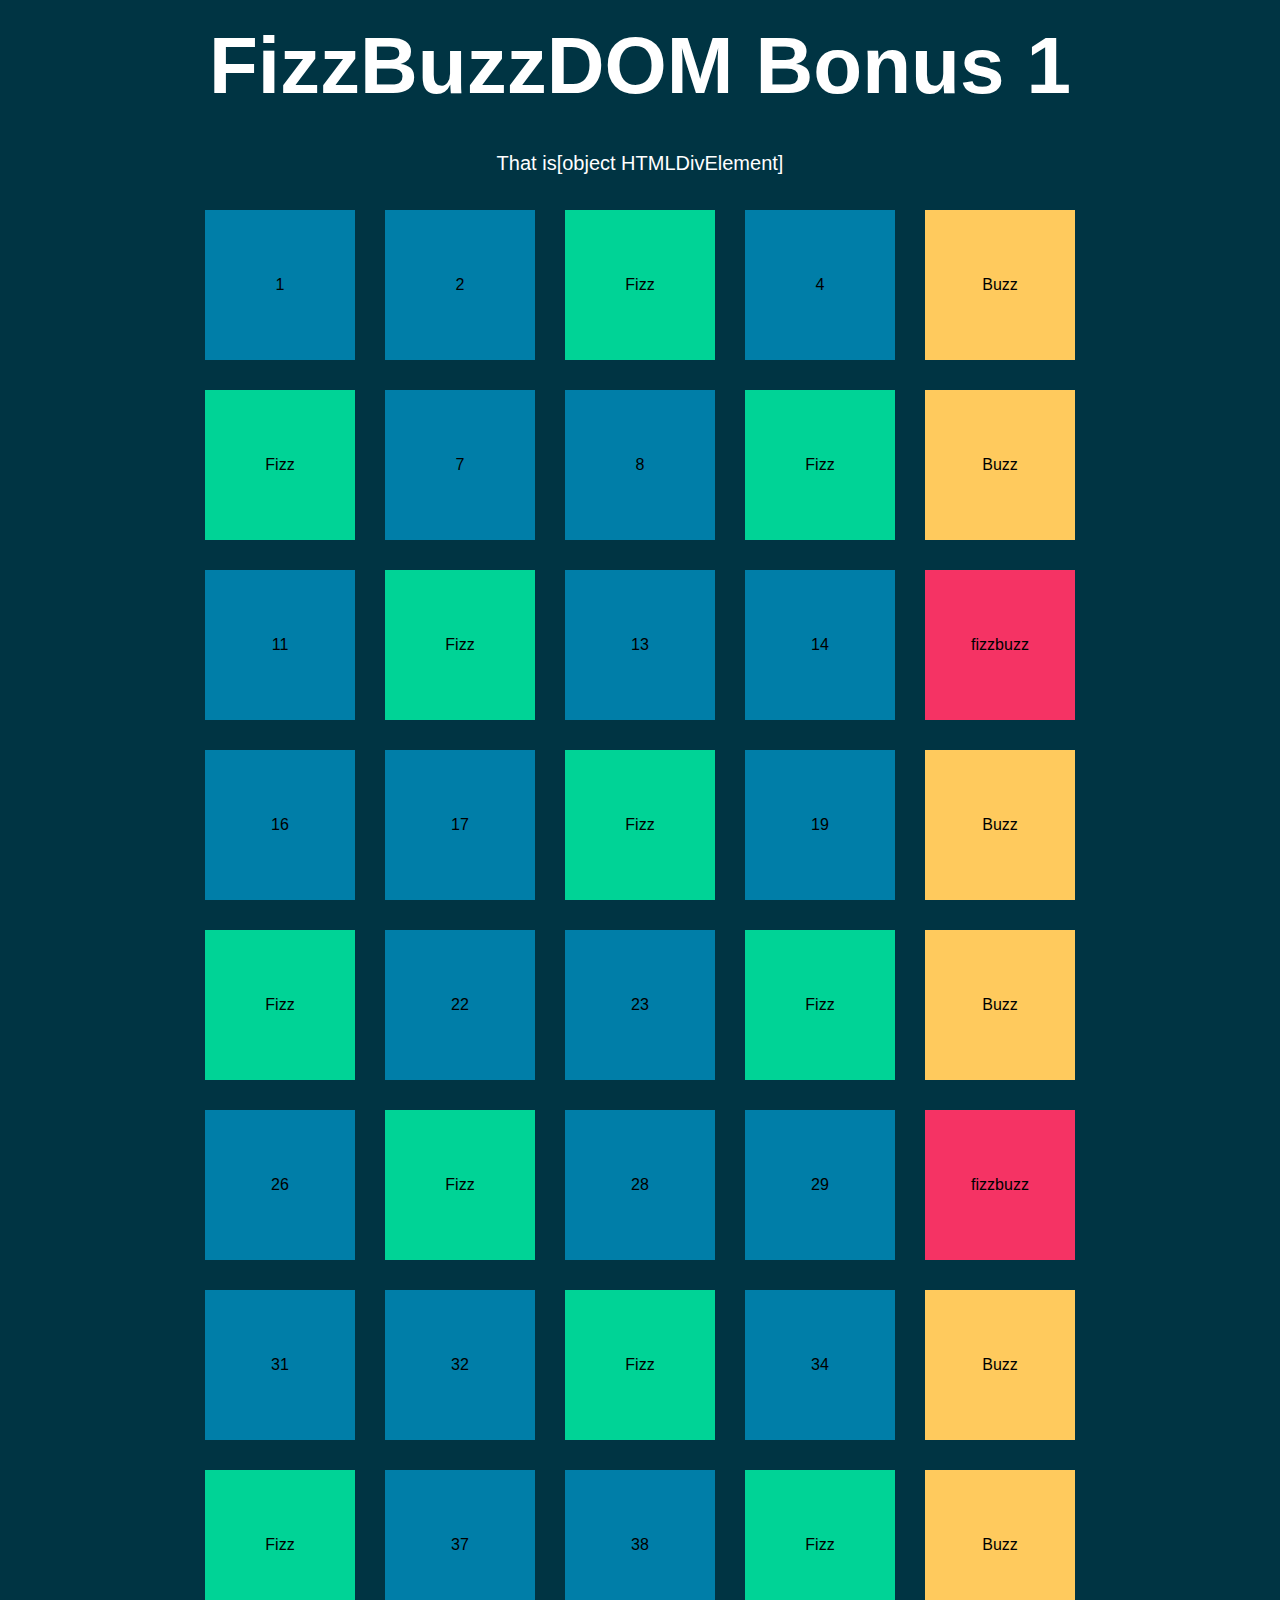
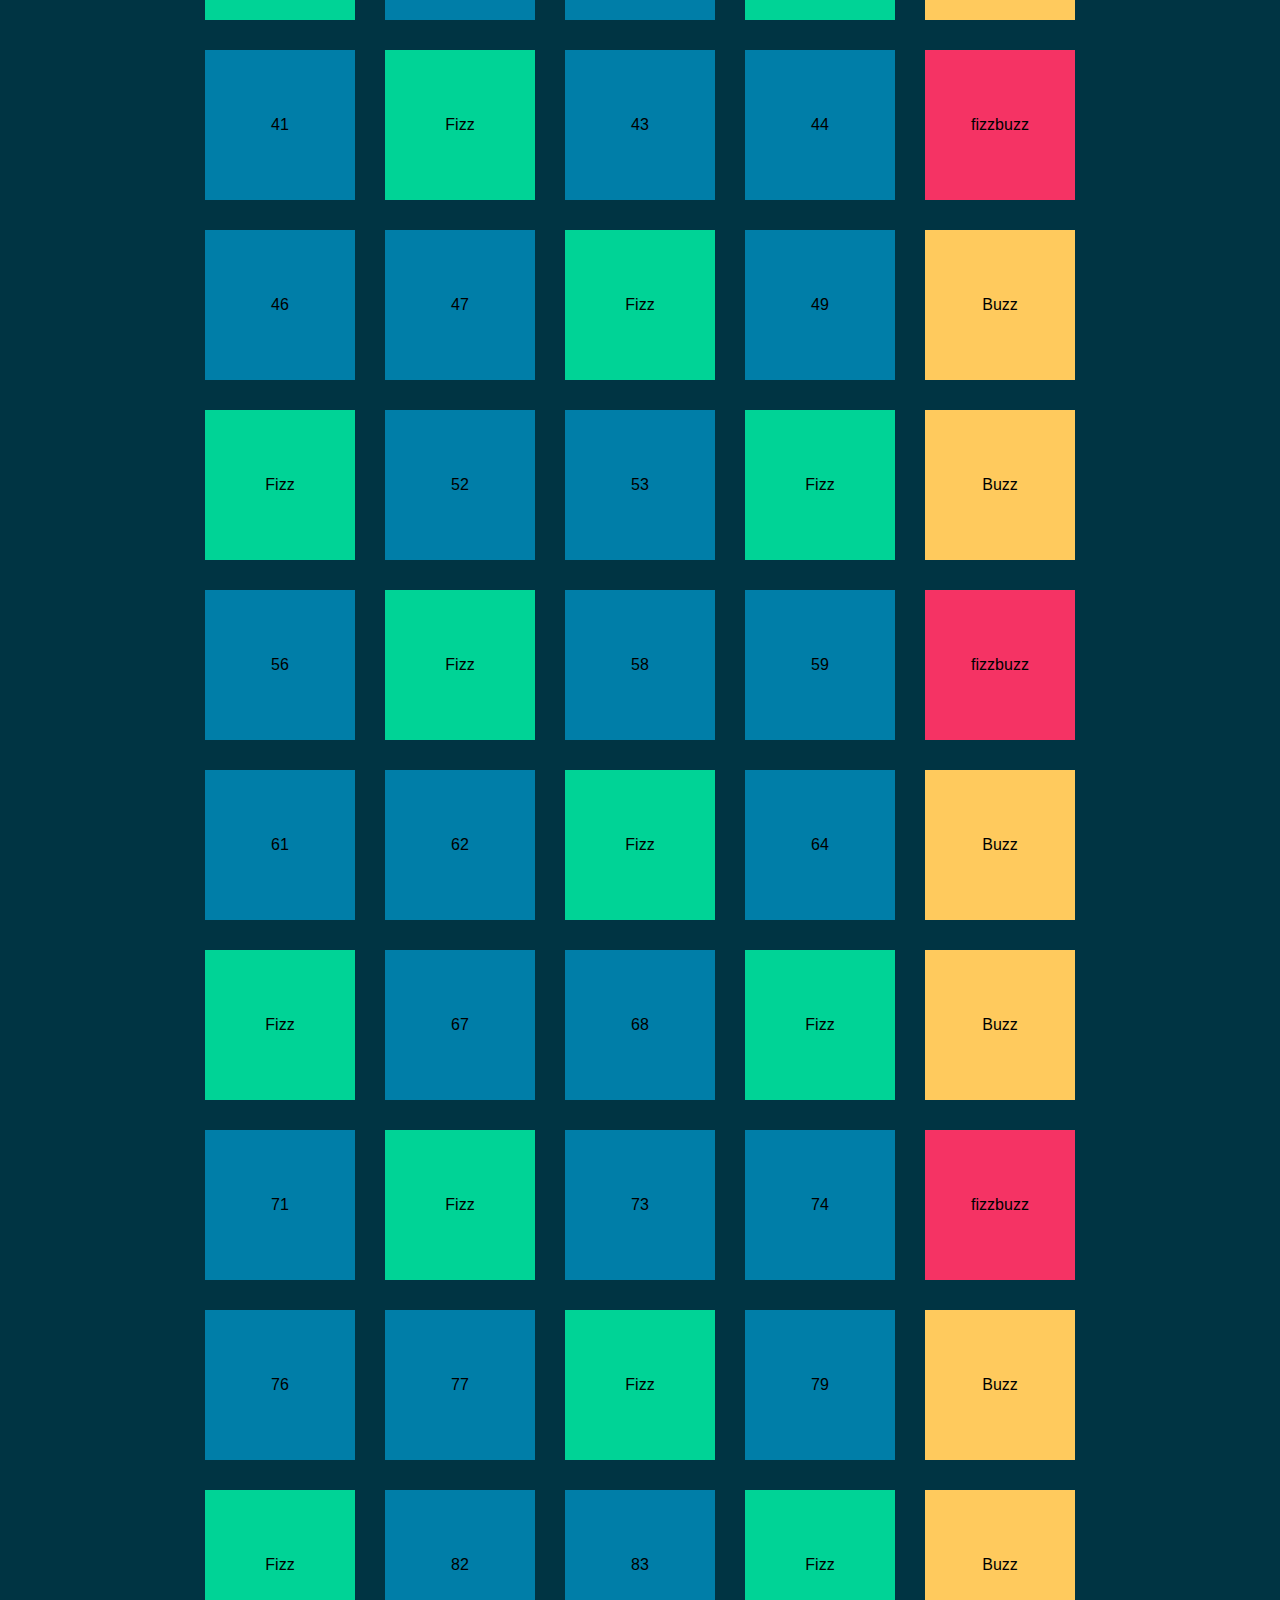
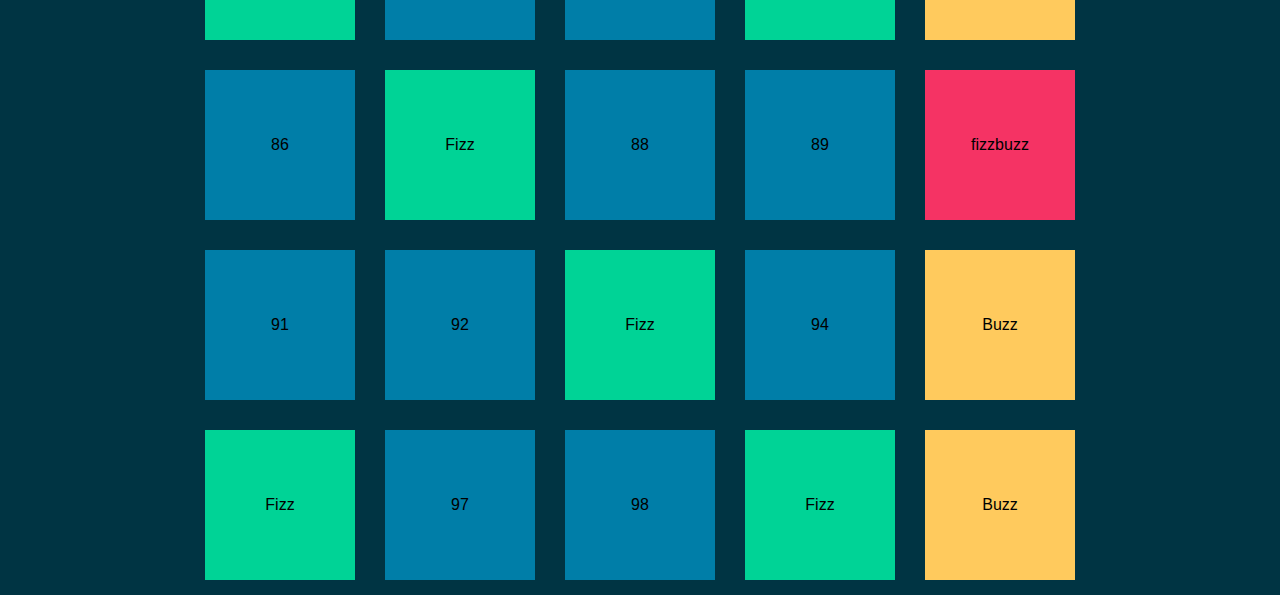
==== BONUS 1/index.html @ 71afa125 "bonus 1" ====
<!DOCTYPE html>
<html lang="en">
<head>
    <meta charset="UTF-8">
    <meta http-equiv="X-UA-Compatible" content="IE=edge">
    <meta name="viewport" content="width=device-width, initial-scale=1.0">
    <link rel="stylesheet" href="css/style.css">
    <title>FuzzBuzz</title>
</head>
<body>

    <h1>FizzBuzzDOM Bonus 1</h1>
    <div id="container-plus"></div>

    <div id="container"></div>
    
    <script src="js/main.js"></script>
</body>
</html>
---- BONUS 1/css/style.css ----
* {

    padding: 0;
    margin: 0;
    box-sizing: border-box;

}

body {

    background-color: #003443;
    font-family: 'Gill Sans', 'Gill Sans MT', Calibri, 'Trebuchet MS', sans-serif;
}

#container {

    max-width: 80%;
    display: flex;
    flex-wrap: wrap;
    justify-content: center;
    margin: auto;
    
}

#container-plus section {

    text-align:center;
    color: white;
    font-size: 20px;
    margin: 20px;
}

.box {

    width: 150px;
    height: 150px;
    background-color: rgb(159, 73, 73);
    color: black;
    display: flex;
    justify-content: center;
    align-items: center;
    margin: 15px;

}

.green {

    background-color: green;
}

h1 {

    color: white;
    text-align: center;
    padding: 20px;
    font-size: 80px;
}
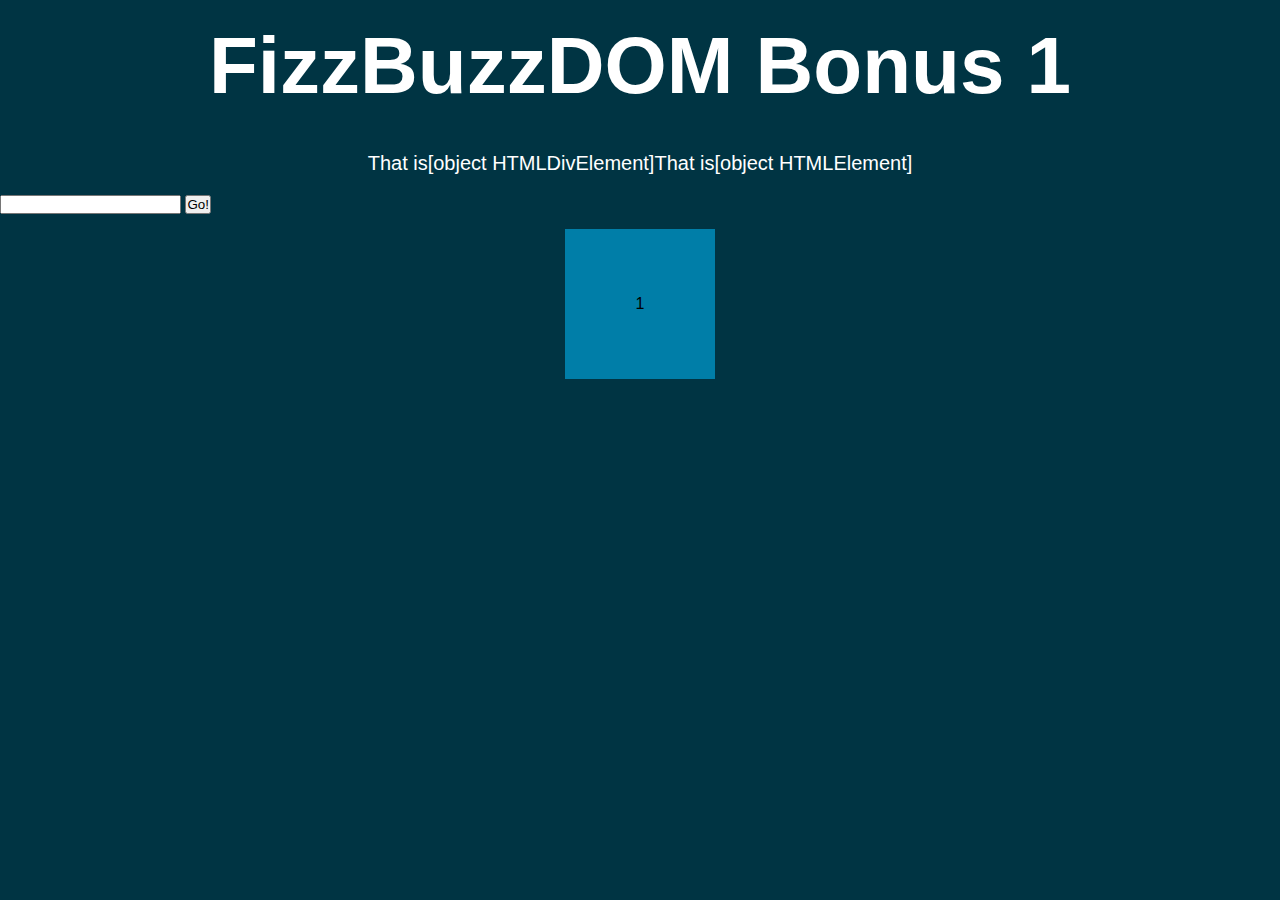
==== commit 92e42c01: "numero print ?" ====
--- a/BONUS 1/index.html
+++ b/BONUS 1/index.html
@@ -11,6 +11,10 @@
 
     <h1>FizzBuzzDOM Bonus 1</h1>
     <div id="container-plus"></div>
+    <form action="send">
+        <input id="numPrint" type="number">
+        <input id="btn" type="button" value="Go!">
+    </form>
 
     <div id="container"></div>
     
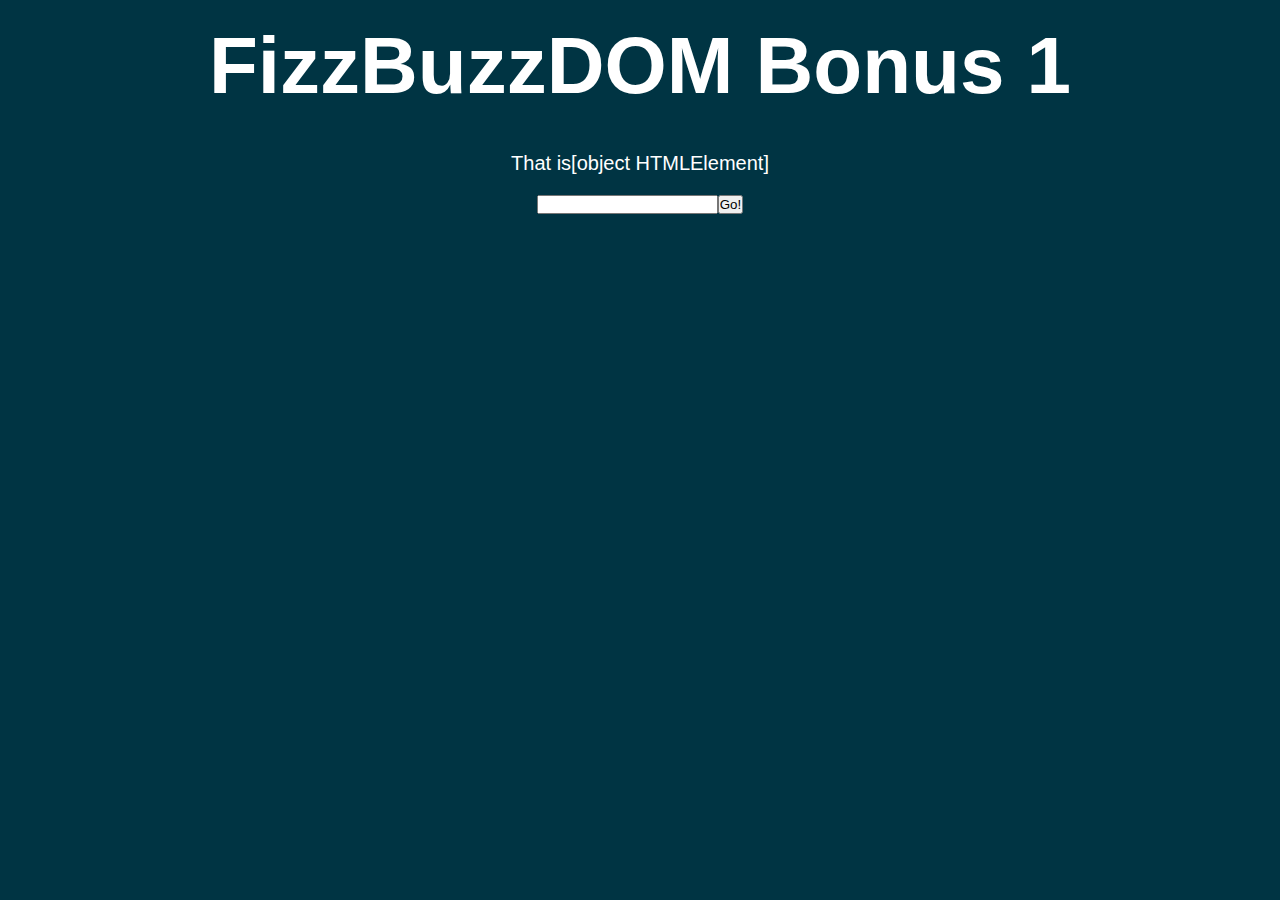
==== commit 2b87ee0e: "Bonus 2 to fix" ====
--- a/BONUS 1/index.html
+++ b/BONUS 1/index.html
@@ -11,7 +11,7 @@
 
     <h1>FizzBuzzDOM Bonus 1</h1>
     <div id="container-plus"></div>
-    <form action="send">
+    <form id="frm_int" action="send">
         <input id="numPrint" type="number">
         <input id="btn" type="button" value="Go!">
     </form>
--- a/BONUS 1/css/style.css
+++ b/BONUS 1/css/style.css
@@ -30,6 +30,12 @@
     margin: 20px;
 }
 
+#frm_int {
+
+    display: flex;
+    justify-content: center;
+}
+
 .box {
 
     width: 150px;
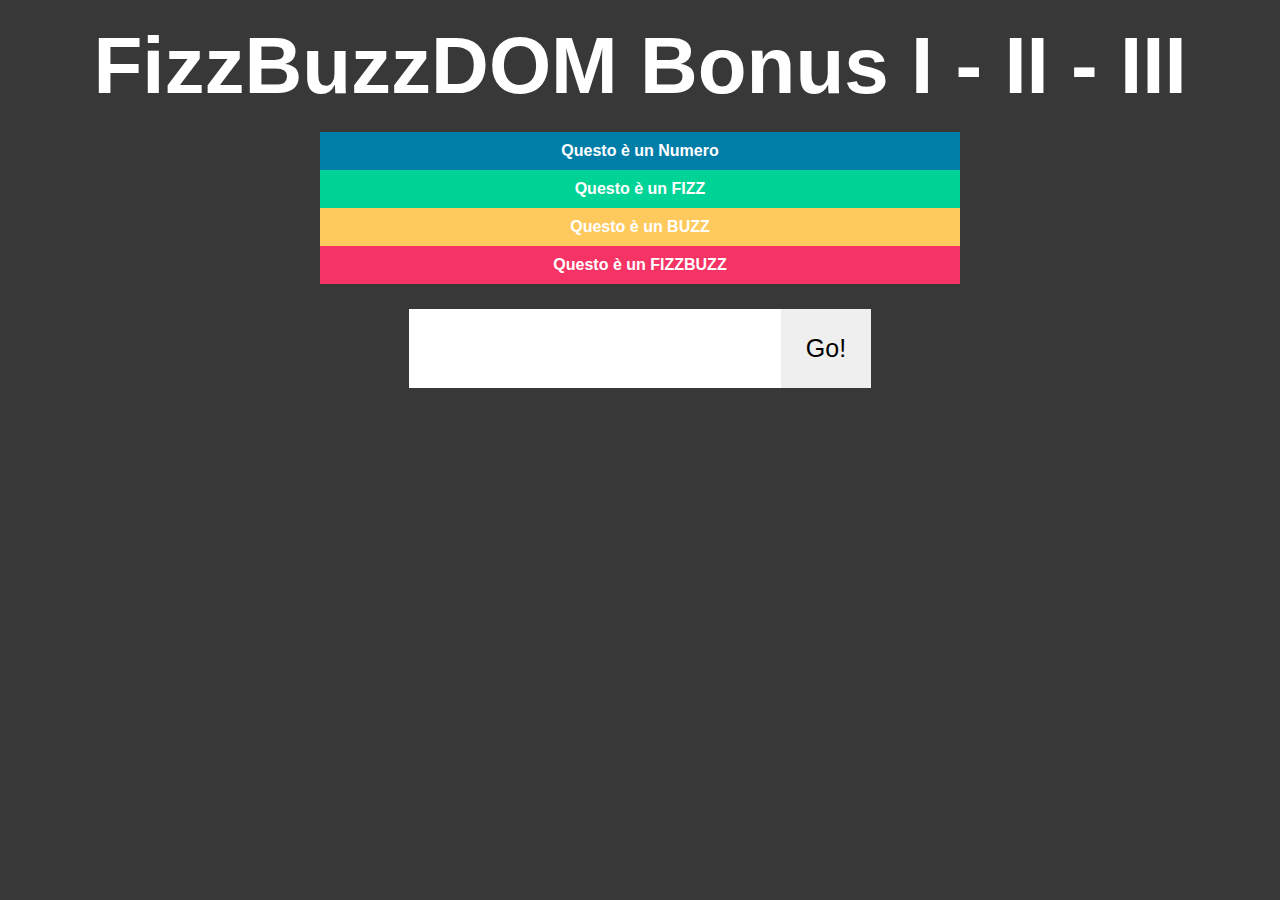
==== commit e9f9c9fd: "3 Bonus" ====
--- a/BONUS 1/index.html
+++ b/BONUS 1/index.html
@@ -9,7 +9,7 @@
 </head>
 <body>
 
-    <h1>FizzBuzzDOM Bonus 1</h1>
+    <h1>FizzBuzzDOM Bonus I - II - III</h1>
     <div id="container-plus"></div>
     <form id="frm_int" action="send">
         <input id="numPrint" type="number">
--- a/BONUS 1/css/style.css
+++ b/BONUS 1/css/style.css
@@ -8,7 +8,7 @@
 
 body {
 
-    background-color: #003443;
+    background-color: #383838;
     font-family: 'Gill Sans', 'Gill Sans MT', Calibri, 'Trebuchet MS', sans-serif;
 }
 
@@ -40,24 +40,66 @@
 
     width: 150px;
     height: 150px;
-    background-color: rgb(159, 73, 73);
     color: black;
     display: flex;
     justify-content: center;
     align-items: center;
     margin: 15px;
 
+    border-radius: 15px;
+    box-shadow: 0px 0px 4px rgb(22, 22, 22);
+    
+    background-image: linear-gradient(to right, rgba(255,255,255,0.1), rgba(0,0,0,0.1));
+
 }
-
-.green {
-
-    background-color: green;
-}
-
 h1 {
 
     color: white;
     text-align: center;
     padding: 20px;
     font-size: 80px;
+}
+
+#container-plus p {
+
+    padding: 10px;
+    color: white;
+    font-weight: 900;
+    text-align: center;
+}
+
+#container-plus div {
+
+    width: 50%;
+    margin: auto;
+    margin-bottom: 25px;
+}
+
+input {
+
+    padding: 25px;
+    border: none;
+    font-size: 25px;
+    text-align: center;
+    margin-bottom: 25px;
+}
+
+.box-n {
+
+    background-color:#007EA8;
+}
+
+.box-fizz {
+
+    background-color:#00D396;
+}
+
+.box-buzz {
+
+    background-color:#FFCA5D;
+}
+
+.box-fizzbuzz {
+
+    background-color:#F53364;
 }